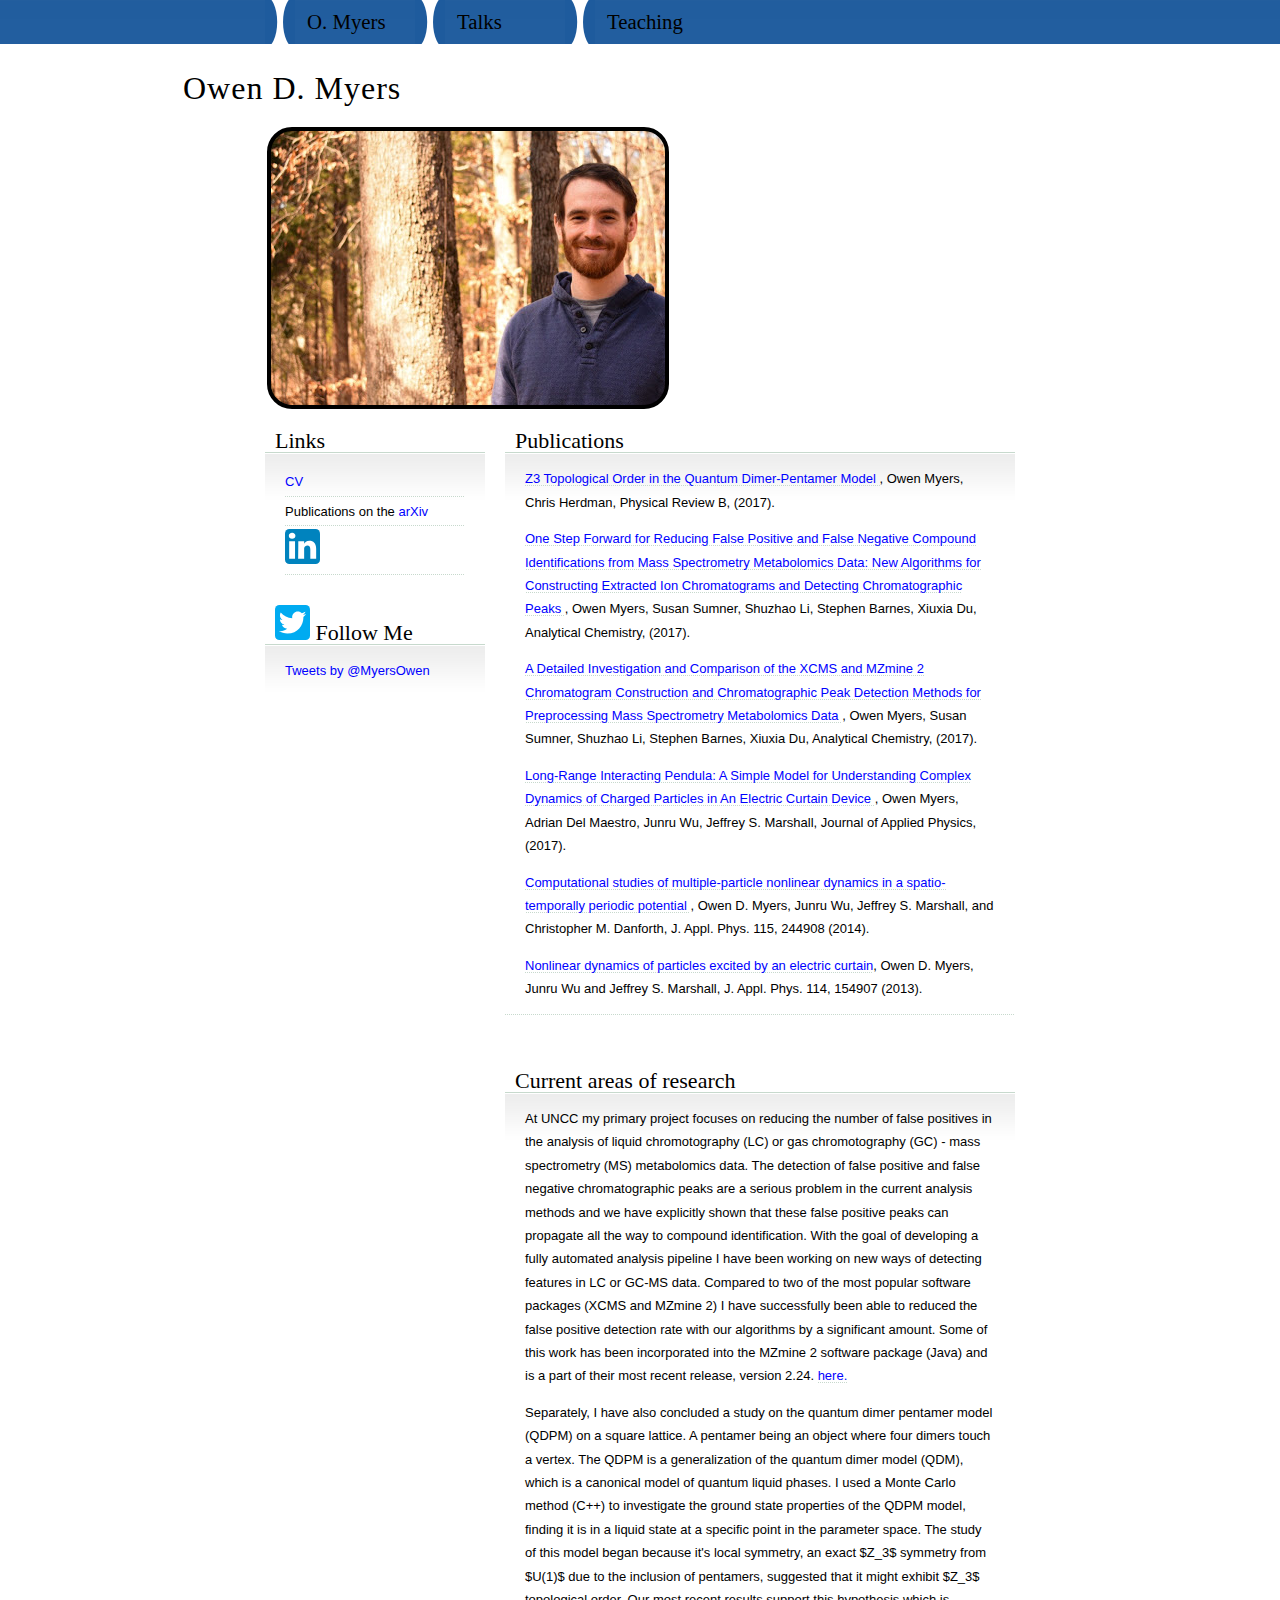
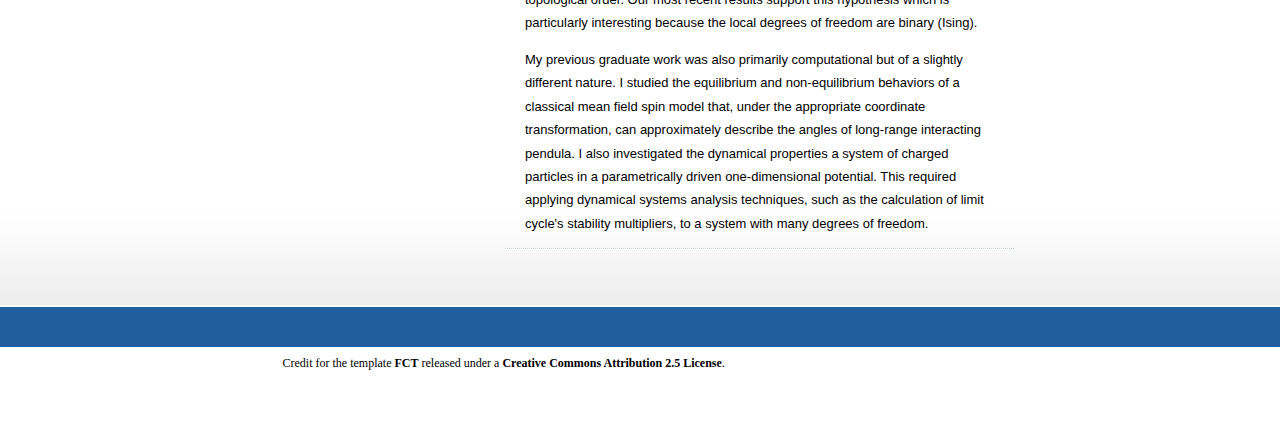
==== index.html @ 8335bd15 "Updated index.html publications." ====
<!DOCTYPE html PUBLIC "-//W3C//DTD XHTML 1.0 Strict//EN" "http://www.w3.org/TR/xhtml1/DTD/xhtml1-strict.dtd">
<!--
Design by Free CSS Templates
http://www.freecsstemplates.org
Released for free under a Creative Commons Attribution 2.5 License
-->
<html xmlns="http://www.w3.org/1999/xhtml">
<head>
<meta http-equiv="content-type" content="text/html; charset=utf-8" />
<title>Owen Myers</title>
<meta name="keywords" content="" />
<meta name="description" content="" />
<link href="default.css" rel="stylesheet" type="text/css" />
</head>
<body>
<div id="menu">
	<ul>
		<li class="active"><a href="#" accesskey="1" title="">O. Myers</a></li>
		<li><a href="talks.html" accesskey="2" title="">Talks</a></li>
        <li><a href="courses.html" accesskey="3" title="">Teaching</a></li>
        <!--
        <li><a href="misc.html" accesskey="4" title="">Misc</a></li>
        -->
        <!--
		<li><a href="#" accesskey="3" title="">About Me</a></li>
        -->
	</ul>
</div>
<!-- end #menu -->
<div id="header">
	<h3>Owen D. Myers</h3>
    <h1></h1>
    <!--
    <h1>Owen D. <br> Myers <br> PhD</h1>
    -->
	<h2>Owen Myers</h2>
</div>

<!-- end #header -->
<div id="wrapper">
	<div id="content">
		<div id="posts">
            <!--
			<div class="post">
				<h2 class="title">About me</h2>
				<div class="story">
                    <p>  
                        I have just finished my PhD in materials science at the University of Vermont. 
            -->
                        <!-- 
                        I am looking for postdoc positions so that I may
                        continue doing what I love, research and writing. In my free time I like to play music, read, and hike.
                        -->
            <!--
                    </p>
				</div>
				<div class="meta">
            -->
					<!-- <p class="date">Posted on March 21, 2013 by Owen</p>
					<p class="file">            <a href="#">Uncategorized</a> | <a href="#">Edit</a> </p>
                    -->
            <!--
				</div>
			</div>
            -->

			<div class="post">
				<h2 class="title">Publications</h2>
				<div class="story">

                    <p>
                        <a href="https://doi.org/10.1103/PhysRevB.96.1744340">Z3 Topological Order in the Quantum Dimer-Pentamer Model
                        </a>, 
                        Owen Myers, Chris Herdman, Physical Review B, (2017). 
                    </p>

                    <p>
                        <a href="https://doi.org/10.1021/acs.analchem.7b00947">
                        One Step Forward for Reducing False Positive and False Negative Compound
                        Identifications from Mass Spectrometry Metabolomics Data: New Algorithms for
                        Constructing Extracted Ion Chromatograms and Detecting Chromatographic Peaks
                        </a>, 
                        Owen Myers, Susan Sumner, Shuzhao Li, Stephen Barnes, Xiuxia Du, Analytical Chemistry, (2017).  
                    </p>

                    <p>
                        <a href="https://doi.org/10.1021/acs.analchem.7b01069"> 
                        A Detailed Investigation and Comparison of the XCMS and MZmine 2 Chromatogram
                        Construction and Chromatographic Peak Detection Methods for Preprocessing Mass
                        Spectrometry Metabolomics Data
                        </a>, 
                        Owen Myers, Susan Sumner, Shuzhao Li, Stephen Barnes, Xiuxia Du, Analytical Chemistry, (2017). 
                    </p>

                    <p> 
                        <a href="http://dx.doi.org/10.1063/1.4980095">
                        Long-Range Interacting Pendula: A Simple Model for 
                        Understanding Complex Dynamics of Charged Particles in An Electric Curtain Device
                        </a>, 
                        Owen Myers, Adrian Del Maestro, Junru Wu, Jeffrey S. Marshall, 
                        Journal of Applied Physics, (2017). 
                    </p>

                    <!--
                    <p><a href="http://arxiv.org/abs/1501.04116">A Simple Model for Long-Range Interacting Pendula</a>, Owen D. Myers, Adrian Del Maestro, Junru Wu and Jeffrey S. Marshall, arXiv:1501.04116v2 [physics.class-ph] (2015).  
                    </p>
                    -->
                    
                    <p>
                        <a href="http://dx.doi.org/10.1063/1.4885895">
                        Computational studies of multiple-particle nonlinear dynamics in a spatio-temporally periodic potential
                        </a>, 
                        Owen D. Myers, Junru Wu, Jeffrey S. Marshall, and Christopher M. Danforth, J. Appl. Phys. 115, 244908 (2014).  
                    </p>
                    <p>
                        <a href="http://dx.doi.org/10.1063/1.4826267">
                        Nonlinear dynamics of particles excited by an electric curtain</a>, 
                        Owen D. Myers, Junru Wu and Jeffrey S. Marshall,  J. Appl. Phys. 114, 154907 (2013).  
                    </p>
				</div>
				<div class="meta">
					<!-- <p class="date">Posted on March 21, 2013 by Owen</p>
					<p class="file">            <a href="#">Uncategorized</a> | <a href="#">Edit</a> </p>
                    -->
				</div>
			</div>

            
			<div class="post">
				<h2 class="title">Current areas of research</h2>
				<div class="story">
                    <p> At UNCC my primary project focuses on reducing the number of false positives
                    in the analysis of liquid chromotography (LC) or gas chromotography (GC) - mass
                    spectrometry (MS) metabolomics data.  The detection of false positive and false
                    negative chromatographic peaks are a serious problem in the current analysis
                    methods and we have explicitly shown that these false positive peaks can
                    propagate all the way to compound identification.  With the goal of developing a
                    fully automated analysis pipeline I have been working on new ways of detecting
                    features in LC or GC-MS data.  Compared to two of the most popular software
                    packages (XCMS and MZmine 2) I have successfully been able to reduced the false
                    positive detection rate with our algorithms by a significant amount. Some of
                    this work has been incorporated into the MZmine 2 software package (Java) and is
                    a part of their most recent release, version 2.24.
                    <a href="http://mzmine.github.io/">here.</a></p>
                    <p>
                    Separately, I have also concluded a study on the quantum dimer pentamer model
                    (QDPM) on a square lattice.  A pentamer being an object where four dimers touch
                    a vertex.  The QDPM is a generalization of the quantum dimer model (QDM), which
                    is a canonical model of quantum liquid phases.  I used a Monte Carlo method
                    (C++) to investigate the ground state properties of the QDPM model, finding it
                    is in a liquid state at a specific point in the parameter space.  The study of
                    this model began because it's local symmetry, an exact $Z_3$ symmetry from
                    $U(1)$ due to the inclusion of pentamers, suggested that it might exhibit $Z_3$
                    topological order.  Our most recent results support this hypothesis which is
                    particularly interesting because the local degrees of freedom are binary
                    (Ising).
                    </p>

                    <p>
                    My previous graduate work was also primarily computational but of a slightly
                    different nature. I studied the equilibrium and non-equilibrium behaviors of a
                    classical mean field spin model that, under the appropriate coordinate
                    transformation, can approximately describe the angles of long-range interacting
                    pendula.  I also investigated the dynamical properties a system of charged
                    particles in a parametrically driven one-dimensional potential. This required
                    applying dynamical systems analysis techniques, such as the calculation of limit
                    cycle's stability multipliers, to a system with many degrees of freedom.
                    </p>

				</div>
				<div class="meta">
					<!-- <p class="date">Posted on March 21, 2013 by Owen</p>
					<p class="file">            <a href="#">Uncategorized</a> | <a href="#">Edit</a> </p>
                    -->
				</div>
			</div>


            <!--
			<div class="post">
				<h2 class="title">Programs</h2>
				<div class="story">
                    <p>The programs I have written for my research projects can be found on <a href="https://github.com/OvenO">GitHub</a>.  
                    </p>
				</div>
			</div>
            -->

			<!-- <div class="post">
				<h2 class="title">A Few Examples of Common Tags</h2>
				<div class="story">
					<p><strong></strong>This is an example of a paragraph followed by a blockquote. In posuere eleifend odio. Quisque semper augue mattis wisi. Maecenas ligula. Pellentesque viverra vulputate enim. Aliquam erat volutpat lorem ipsum dolorem.</p>
					<blockquote>
						<p>Pellentesque tristique ante ut risus. Quisque dictum. Integer nisl risus, sagittis convallis, rutrum id, elementum congue, nibh. Suspendisse dictum porta lectus. Donec placerat odio</p>
					</blockquote>
					<h3>Heading Level Three</h3>
					<p>An unordered list example:</p>
					<ul>
						<li>List item number one</li>
						<li>List item number two</li>
						<li>List item number three </li>
					</ul>
					<p>An ordered list example:</p>
					<ol>
						<li>List item number one</li>
						<li>List item number two</li>
						<li>List item number three</li>
					</ol>
				</div>
				<div class="meta">
					<p class="date">Posted on February 22, 2007 by Admin</p>
					<p class="file">Filed under <a href="#">Uncategorized</a> | <a href="#">Edit</a> | <a href="#">28 Comments</a></p>
				</div>
			</div>
                -->
		</div>
		<!-- end #posts -->
		<div id="links">
			<ul>
				<li>
					<h2>Links</h2>
					<ul>
						<li><a href="cv.pdf">CV</a> </li>
						<li>Publications on the <a href="http://arxiv.org/find/all/1/au:+myers_Owen/0/1/0/all/0/1">arXiv</a> </li>
                        <!--
						<li>More on my <a href="https://www.linkedin.com/in/owen-myers-phd-53a92714">LinkedIn</a> </li>
                        -->
                        <li> <a href="https://www.linkedin.com/in/owen-myers-phd-53a92714"> <img src="images/LinkedIn.svg" title="Share on LinkedIn" width="35" height ="35"> </img> </a> </li>
					</ul>
				</li>
				<li>
                    <h2><a href=""><img src="images/Twitter.svg" title="Twitter" width="35" height ="35"></img></a> Follow Me </h2>
					<ul>

                        <a class="twitter-timeline"  href="https://twitter.com/MyersOwen" data-widget-id="717518485308440577">Tweets by @MyersOwen</a>
                        <script>!function(d,s,id){var js,fjs=d.getElementsByTagName(s)[0],p=/^http:/.test(d.location)?'http':'https';if(!d.getElementById(id)){js=d.createElement(s);js.id=id;js.src=p+"://platform.twitter.com/widgets.js";fjs.parentNode.insertBefore(js,fjs);}}(document,"script","twitter-wjs");</script>
          
					</ul>
				</li>

                <!--
				<li>
					<h2>Categories</h2>
					<ul>
						<li><a href="#">Donec Dictum Metus</a></li>
						<li><a href="#">Etiam Rhoncus Volutpat</a></li>
						<li><a href="#">Integer Gravida Nibh</a></li>
						<li><a href="#">Maecenas Luctus Lectus</a></li>
						<li><a href="#">Mauris Vulputate Dolor Nibh</a></li>
						<li><a href="#">Nulla Luctus Eleifend</a></li>
						<li><a href="#">Posuere Augue Sit Nisl</a></li>
					</ul>
				</li>

                <li>
					<h2>Blog Roll</h2>
					<ul>
						<li><a href="#">Donec Dictum Metus</a></li>
						<li><a href="#">Etiam Rhoncus Volutpat</a></li>
						<li><a href="#">Integer Gravida Nibh</a></li>
						<li><a href="#">Maecenas Luctus Lectus</a></li>
						<li><a href="#">Mauris Vulputate Dolor Nibh</a></li>
						<li><a href="#">Nulla Luctus Eleifend</a></li>
						<li><a href="#">Posuere Augue Sit Nisl</a></li>
					</ul>
				</li>
                -->
			</ul>
		</div>
		<!-- end #links -->
		<div style="clear: both;">&nbsp;</div>
	</div>
</div>
<!-- end #content -->
<div id="footer">
    <p id="brand">Credit for the template <a href="http://www.freecsstemplates.org">FCT</a> released under a <a href="http://creativecommons.org/licenses/by/2.5/">Creative Commons Attribution 2.5 License</a>. </p>
</div>
<!-- end #footer -->
</body>
</html>
---- default.css ----
/*
Design by Free CSS Templates
http://www.freecsstemplates.org
Released for free under a Creative Commons Attribution 2.5 License
*/

body {
	margin: 0;
	padding: 0;
	background: #FFFFFF url(images/img01.png) repeat-x;
	font: normal small Arial, Helvetica, sans-serif;
	line-height: 1.8em;
	color: #000000;
}

h1, h2, h3, h4, h5, h6 {
	margin: 0;
	padding: 0;
	font-family: Georgia, "Times New Roman", Times, serif;
	font-weight: normal;
	color: #000000;
}

/*
This is for big header txt
 */
h2 {
	padding-left: 10px;
	background: url(images/img07.png) no-repeat left center;
	font-size: 22px;
}
h3 {
    padding-left: 20px;
    font-size:22px;
}

/*
h3 {
	margin-bottom: 1em;
	text-transform: uppercase;
	font-family: Georgia, "Times New Roman", Times, serif;
	letter-spacing: 2px;
	font-size: .9em;
	font-weight: bold;
}
*/

p, blockquote, ul, ol {
	margin-top: 0;
}

blockquote {
	padding: 0 0 0 40px;
	background: url(images/img11.gif) no-repeat;
	font: italic small Georgia, "Times New Roman", Times, serif;
	line-height: 1.6em;
}

a {
	background: url(images/img03.gif) repeat-x left bottom;
	text-decoration: none;
	color: #0000FF;
}

a:hover {
	background: none;
	text-decoration: underline;
}

/* Wrapper -> main backround (content) color */

#wrapper {
	background: #FFFFFF url(images/img04.gif) repeat-x left bottom;
}

/* Menu */

#menu {
	width: 750px;
	height: 60px;
	margin: 0 auto;
}

#menu ul {
	margin: 0;
	padding: 0;
	list-style: none;
}

#menu li {
	display: block;
	float: left;
	width: 148px;
	height: 60px;
	padding: 0 0 0 2px;
	background: url(images/img02.png) no-repeat;
}

/*
This is for the top menue bar
 */
#menu a {
	display: block;
	width: 108px;
	height: 36px;
	padding: 10px 20px 0 40px;
	background: none;
	letter-spacing: -0px;
	font: normal 1.6em Georgia, "Times New Roman", Times, serif;
	color: #000000;
}

#menu a:hover {
	border-bottom: 4px solid #FFFFFF;
	text-decoration: none;
	color: #FFFFFF;
}

/*
#menu .active a {
	background: #8fb3dafa;
	border-bottom: 4px solid #000000;
	text-decoration: none;
	color: #000000;
}
*/

/* Header For the big "bar" behind the pictures*/

#header {
	width: 954px;
	height: 247px;
	margin: 0 auto;
	padding: 13px 0 0 0;
}
*
#header h1 {
	float: left;
	width: 4px;
	height: 10px;
	padding: 0px 100px 0px 0px;
    /*
	background: url(images/img05.png) no-repeat;
    */
	line-height: 42px;
	font-size: 35px;
	text-align: right;
}
/*
 Formatting the "owen Myers" on home page
 */

#header h2 {
	float: left;
	width: 384px;
	height: 94px;
    border-radius: 25px;
	padding: 180px 10px 0 0;
	background: url(images/2017-02-19.jpg) no-repeat;
    border: 4px solid #000000;
	text-transform: lowercase;
	text-align: right;
	letter-spacing: -1px;
	font-size: 0px;
	line-height: 32px;
	color: #C0C0C0;
}
#header h3 {
	float: left;
	width: 994px;
	height: 10px;
	padding: 4px 10px 40px 20px;
	text-align: left;
	letter-spacing: 1px;
	font-size: 32px;
	color: #000000;
}


/* Content */

#content {
	width: 750px;
	margin: 0 auto;
}

/* Posts */

#posts {
	float: right;
	width: 510px;
}

#posts .post {
	padding-bottom: 30px;
    padding-top: 20px;
}

#posts .story {
	padding: 15px 20px 0 20px;
	background: url(images/img10.gif) repeat-x
}

#posts .meta {
	padding: 5px 0 0 20px;
	background: url(images/img03.gif) repeat-x;
}

#posts .meta p {
	margin: 0;
	line-height: normal;
	font-size: smaller;
}

#posts ul {
	list-style: url(images/img12.gif);
}

#posts ul li {
}

/* Links */

#links {
	float: left;
	width: 220px;
    padding-top: 20px;
}

#links ul {
	margin: 0;
	padding: 0;
	list-style: none;
}

#links li ul {
	padding: 15px 20px 30px 20px;
	background: url(images/img10.gif) repeat-x
}

#links li li {
	padding: 3px 0;
	background: url(images/img03.gif) repeat-x left bottom;
}

#links li a {
	background: none;
}

#links li i {
	font-size: smaller;
}

/* Footer */

#footer {
	padding: 40px 0 60px 0;
	background: url(images/img08.png) repeat-x;
}

#footer p {
	width: 750px;
	font-family: Georgia, "Times New Roman", Times, serif;
	color: #000000;
}

#footer a {
	background: none;
	font-weight: bold;
	color: #000;
}

#legal {
	margin: 0 auto;
	text-align: right;
	font-size: 12px;
}

#brand {
	margin: -5px auto 0 auto;
	padding: 10px 0 0 35px;
	// background: url(images/img09.png) no-repeat left top;
	letter-spacing: -0px;
	font-size: 12px;
}
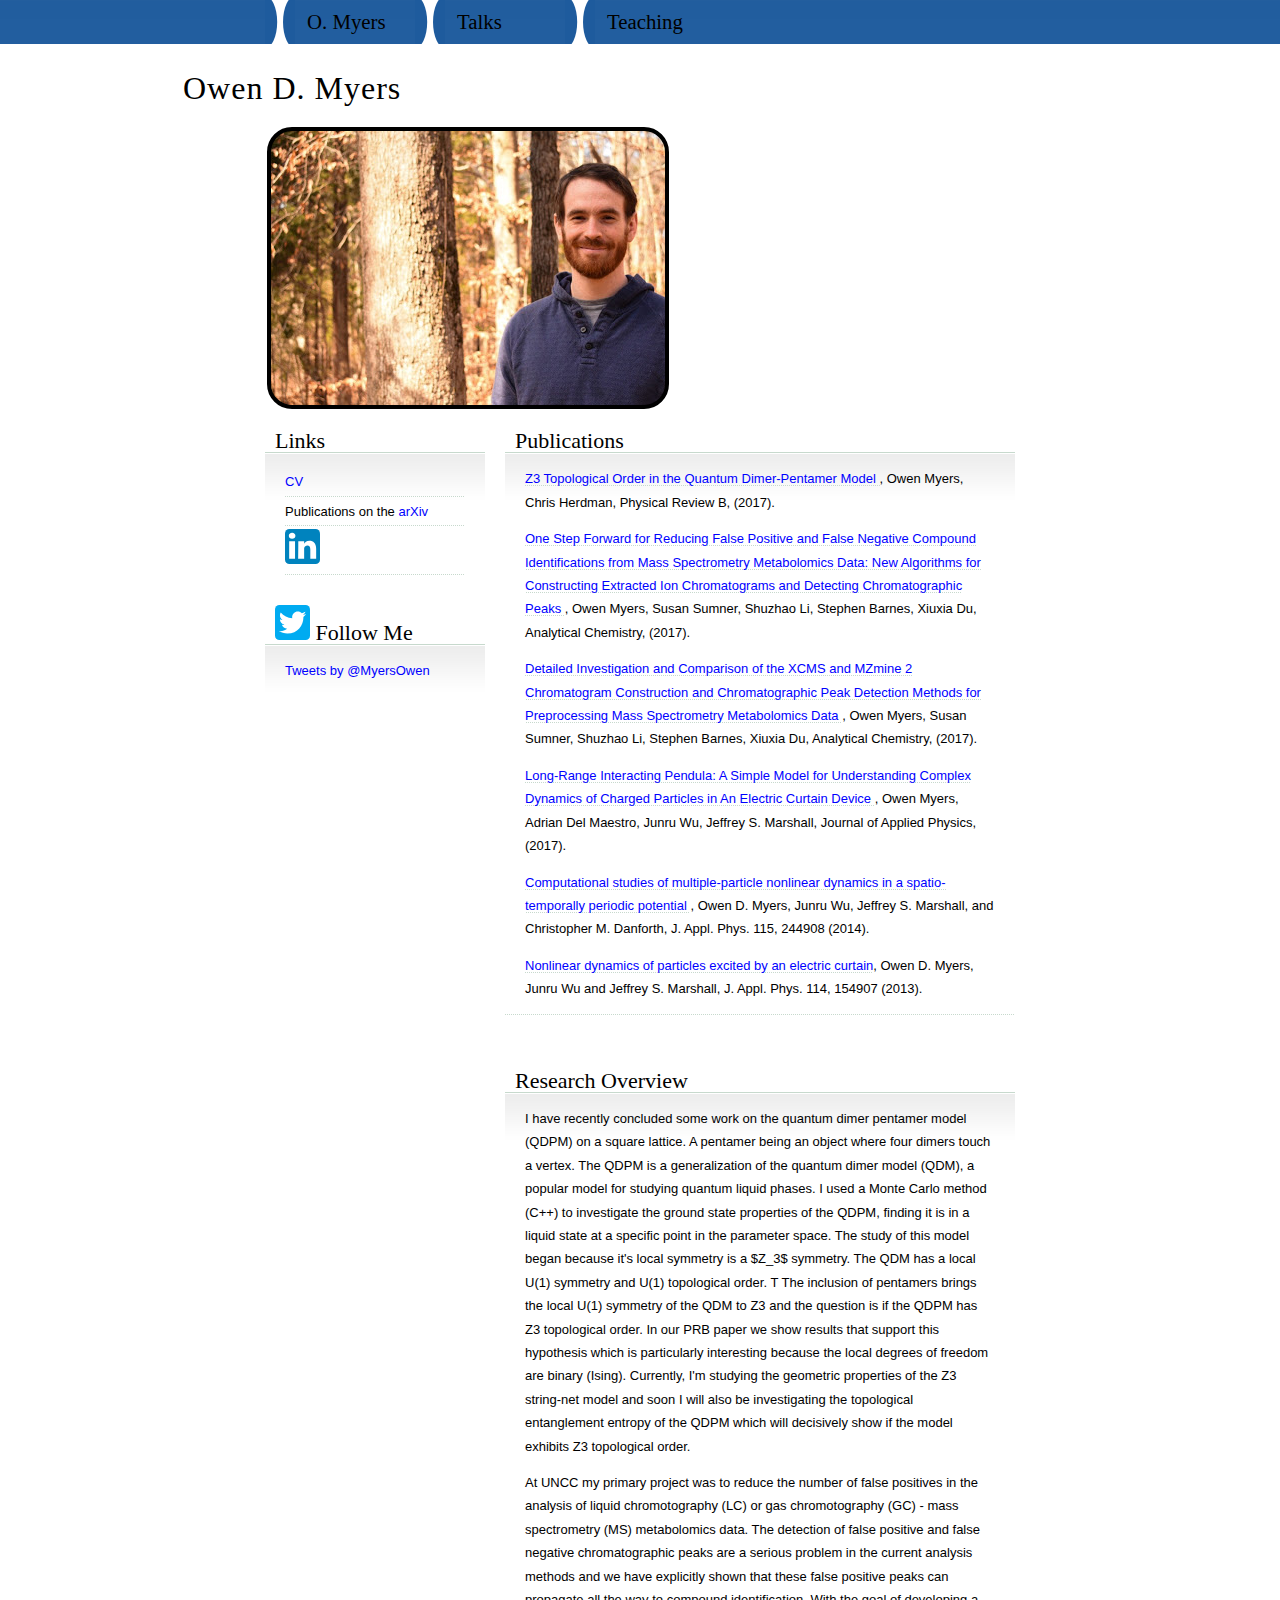
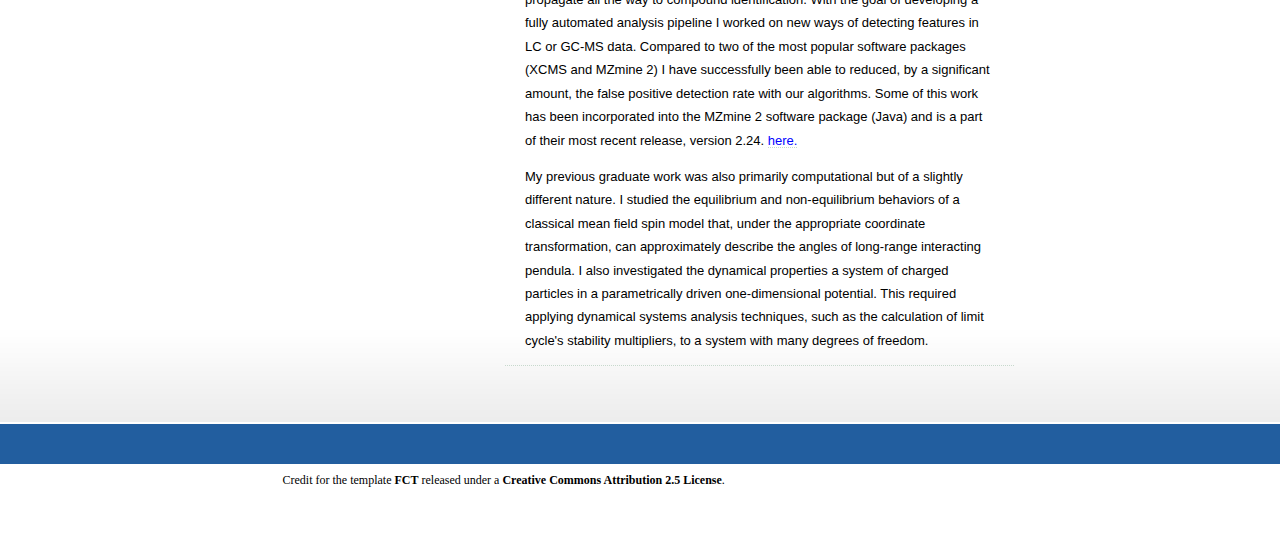
==== commit 013c3e7b: "Updated research discussion." ====
--- a/index.html
+++ b/index.html
@@ -69,7 +69,8 @@
 				<div class="story">
 
                     <p>
-                        <a href="https://doi.org/10.1103/PhysRevB.96.1744340">Z3 Topological Order in the Quantum Dimer-Pentamer Model
+                        <a href="https://doi.org/10.1103/PhysRevB.96.174434">
+                        Z3 Topological Order in the Quantum Dimer-Pentamer Model
                         </a>, 
                         Owen Myers, Chris Herdman, Physical Review B, (2017). 
                     </p>
@@ -85,7 +86,7 @@
 
                     <p>
                         <a href="https://doi.org/10.1021/acs.analchem.7b01069"> 
-                        A Detailed Investigation and Comparison of the XCMS and MZmine 2 Chromatogram
+                        Detailed Investigation and Comparison of the XCMS and MZmine 2 Chromatogram
                         Construction and Chromatographic Peak Detection Methods for Preprocessing Mass
                         Spectrometry Metabolomics Data
                         </a>, 
@@ -127,35 +128,42 @@
 
             
 			<div class="post">
-				<h2 class="title">Current areas of research</h2>
-				<div class="story">
-                    <p> At UNCC my primary project focuses on reducing the number of false positives
+				<h2 class="title">Research Overview</h2>
+				<div class="story">
+
+                    <p>
+                    I have recently concluded some work on the quantum dimer pentamer model
+                    (QDPM) on a square lattice.  A pentamer being an object where four dimers touch
+                    a vertex.  The QDPM is a generalization of the quantum dimer model (QDM), 
+                    a popular model for studying quantum liquid phases.  I used a Monte Carlo method
+                    (C++) to investigate the ground state properties of the QDPM, finding it
+                    is in a liquid state at a specific point in the parameter space.  The study of
+                    this model began because it's local symmetry is a $Z_3$ symmetry. The QDM has a 
+                    local U(1) symmetry and U(1) topological order. T
+                    The inclusion of pentamers brings the local U(1) symmetry of the QDM to Z3 and the question
+                    is if the QDPM has Z3 topological order. In our PRB paper 
+                    we show results that support this hypothesis which is
+                    particularly interesting because the local degrees of freedom are binary
+                    (Ising).
+                    Currently, I'm studying the geometric properties of the Z3 string-net
+                    model and soon I will also be investigating the topological entanglement entropy 
+                    of the QDPM which will decisively show if the model exhibits Z3 topological order.
+                    </p>
+
+                    <p> At UNCC my primary project was to reduce the number of false positives
                     in the analysis of liquid chromotography (LC) or gas chromotography (GC) - mass
                     spectrometry (MS) metabolomics data.  The detection of false positive and false
                     negative chromatographic peaks are a serious problem in the current analysis
                     methods and we have explicitly shown that these false positive peaks can
                     propagate all the way to compound identification.  With the goal of developing a
-                    fully automated analysis pipeline I have been working on new ways of detecting
+                    fully automated analysis pipeline I worked on new ways of detecting
                     features in LC or GC-MS data.  Compared to two of the most popular software
-                    packages (XCMS and MZmine 2) I have successfully been able to reduced the false
-                    positive detection rate with our algorithms by a significant amount. Some of
+                    packages (XCMS and MZmine 2) I have successfully been able to reduced,
+                    by a significant amount, the false positive detection rate with our algorithms. Some of
                     this work has been incorporated into the MZmine 2 software package (Java) and is
                     a part of their most recent release, version 2.24.
-                    <a href="http://mzmine.github.io/">here.</a></p>
-                    <p>
-                    Separately, I have also concluded a study on the quantum dimer pentamer model
-                    (QDPM) on a square lattice.  A pentamer being an object where four dimers touch
-                    a vertex.  The QDPM is a generalization of the quantum dimer model (QDM), which
-                    is a canonical model of quantum liquid phases.  I used a Monte Carlo method
-                    (C++) to investigate the ground state properties of the QDPM model, finding it
-                    is in a liquid state at a specific point in the parameter space.  The study of
-                    this model began because it's local symmetry, an exact $Z_3$ symmetry from
-                    $U(1)$ due to the inclusion of pentamers, suggested that it might exhibit $Z_3$
-                    topological order.  Our most recent results support this hypothesis which is
-                    particularly interesting because the local degrees of freedom are binary
-                    (Ising).
-                    </p>
-
+                    <a href="http://mzmine.github.io/">here.</a>
+                    </p>
                     <p>
                     My previous graduate work was also primarily computational but of a slightly
                     different nature. I studied the equilibrium and non-equilibrium behaviors of a
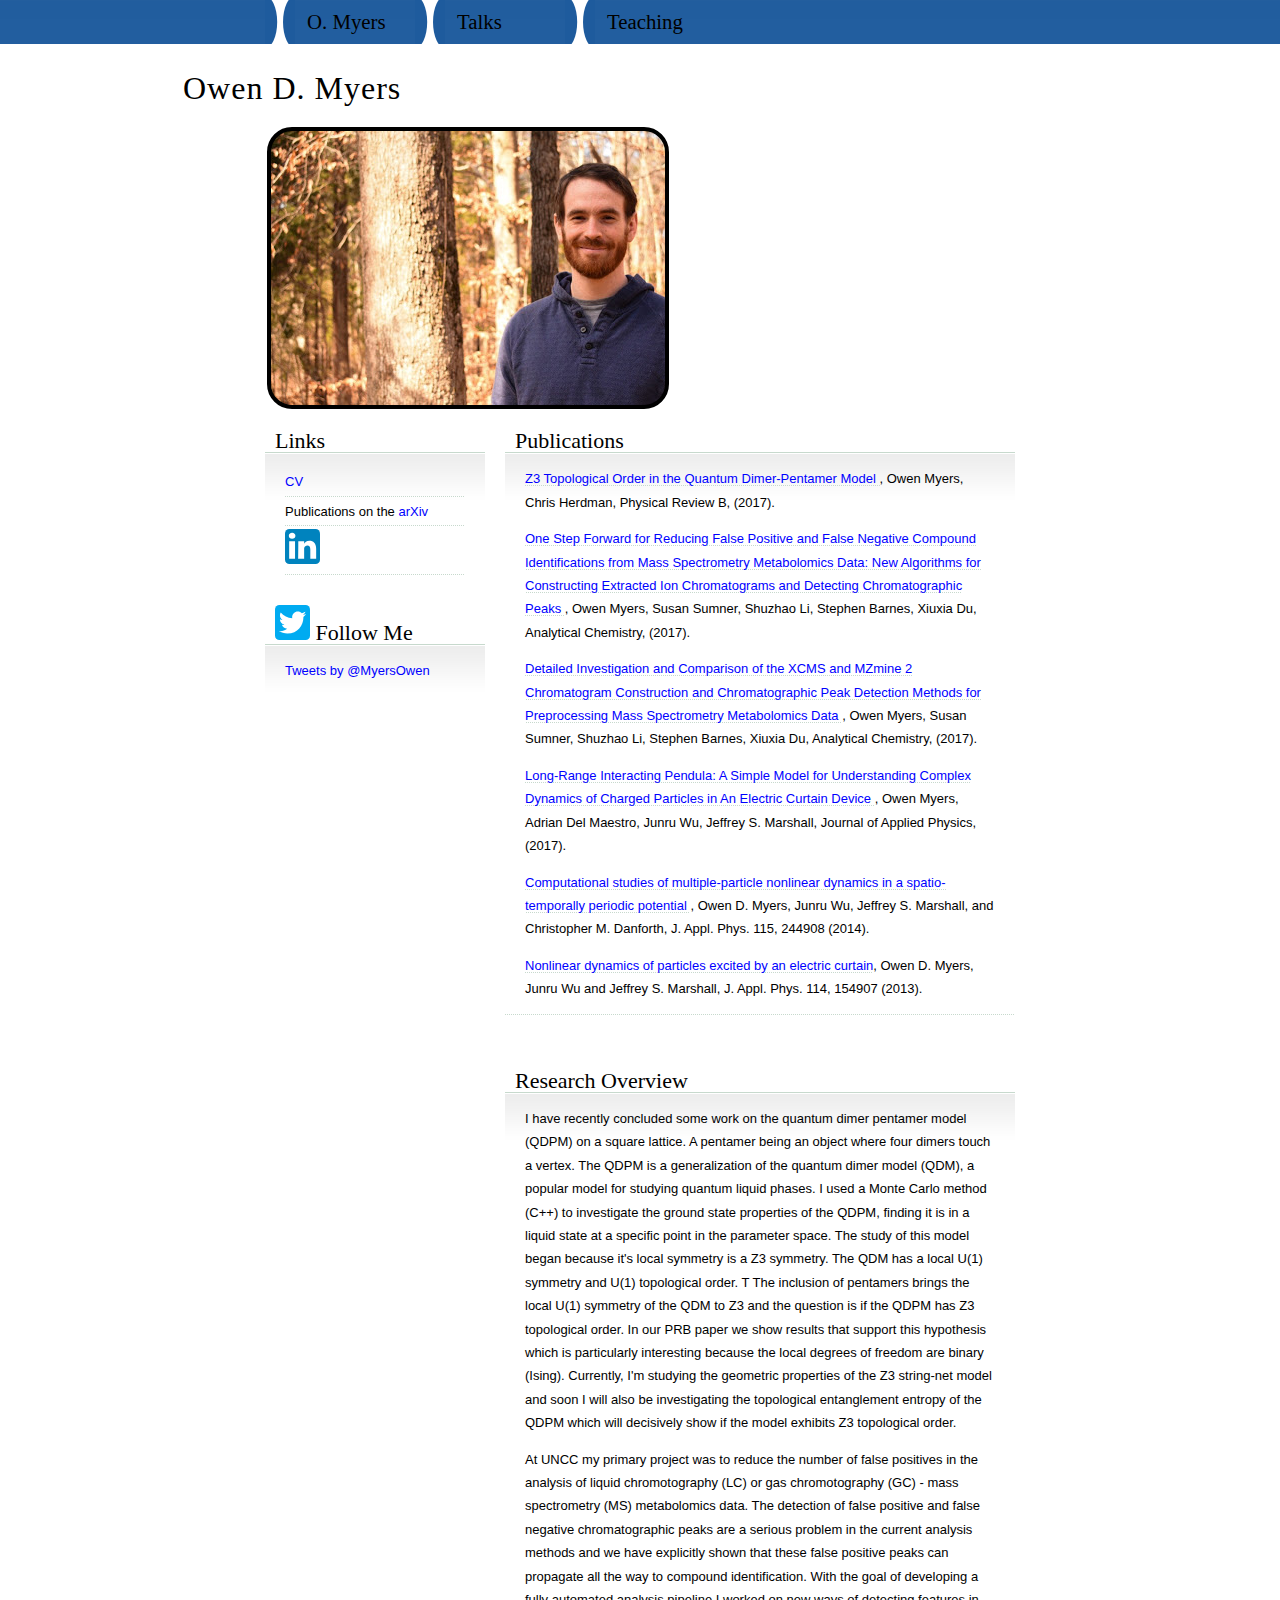
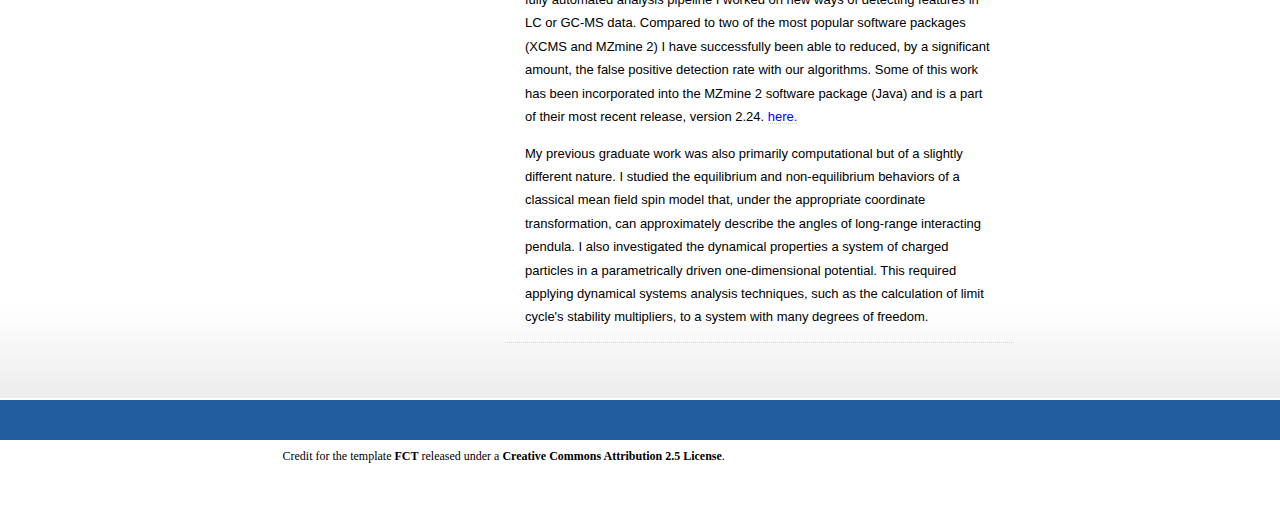
==== commit 25f950f2: "Removed some lingering latex symbols." ====
--- a/index.html
+++ b/index.html
@@ -138,7 +138,7 @@
                     a popular model for studying quantum liquid phases.  I used a Monte Carlo method
                     (C++) to investigate the ground state properties of the QDPM, finding it
                     is in a liquid state at a specific point in the parameter space.  The study of
-                    this model began because it's local symmetry is a $Z_3$ symmetry. The QDM has a 
+                    this model began because it's local symmetry is a Z3 symmetry. The QDM has a 
                     local U(1) symmetry and U(1) topological order. T
                     The inclusion of pentamers brings the local U(1) symmetry of the QDM to Z3 and the question
                     is if the QDPM has Z3 topological order. In our PRB paper 
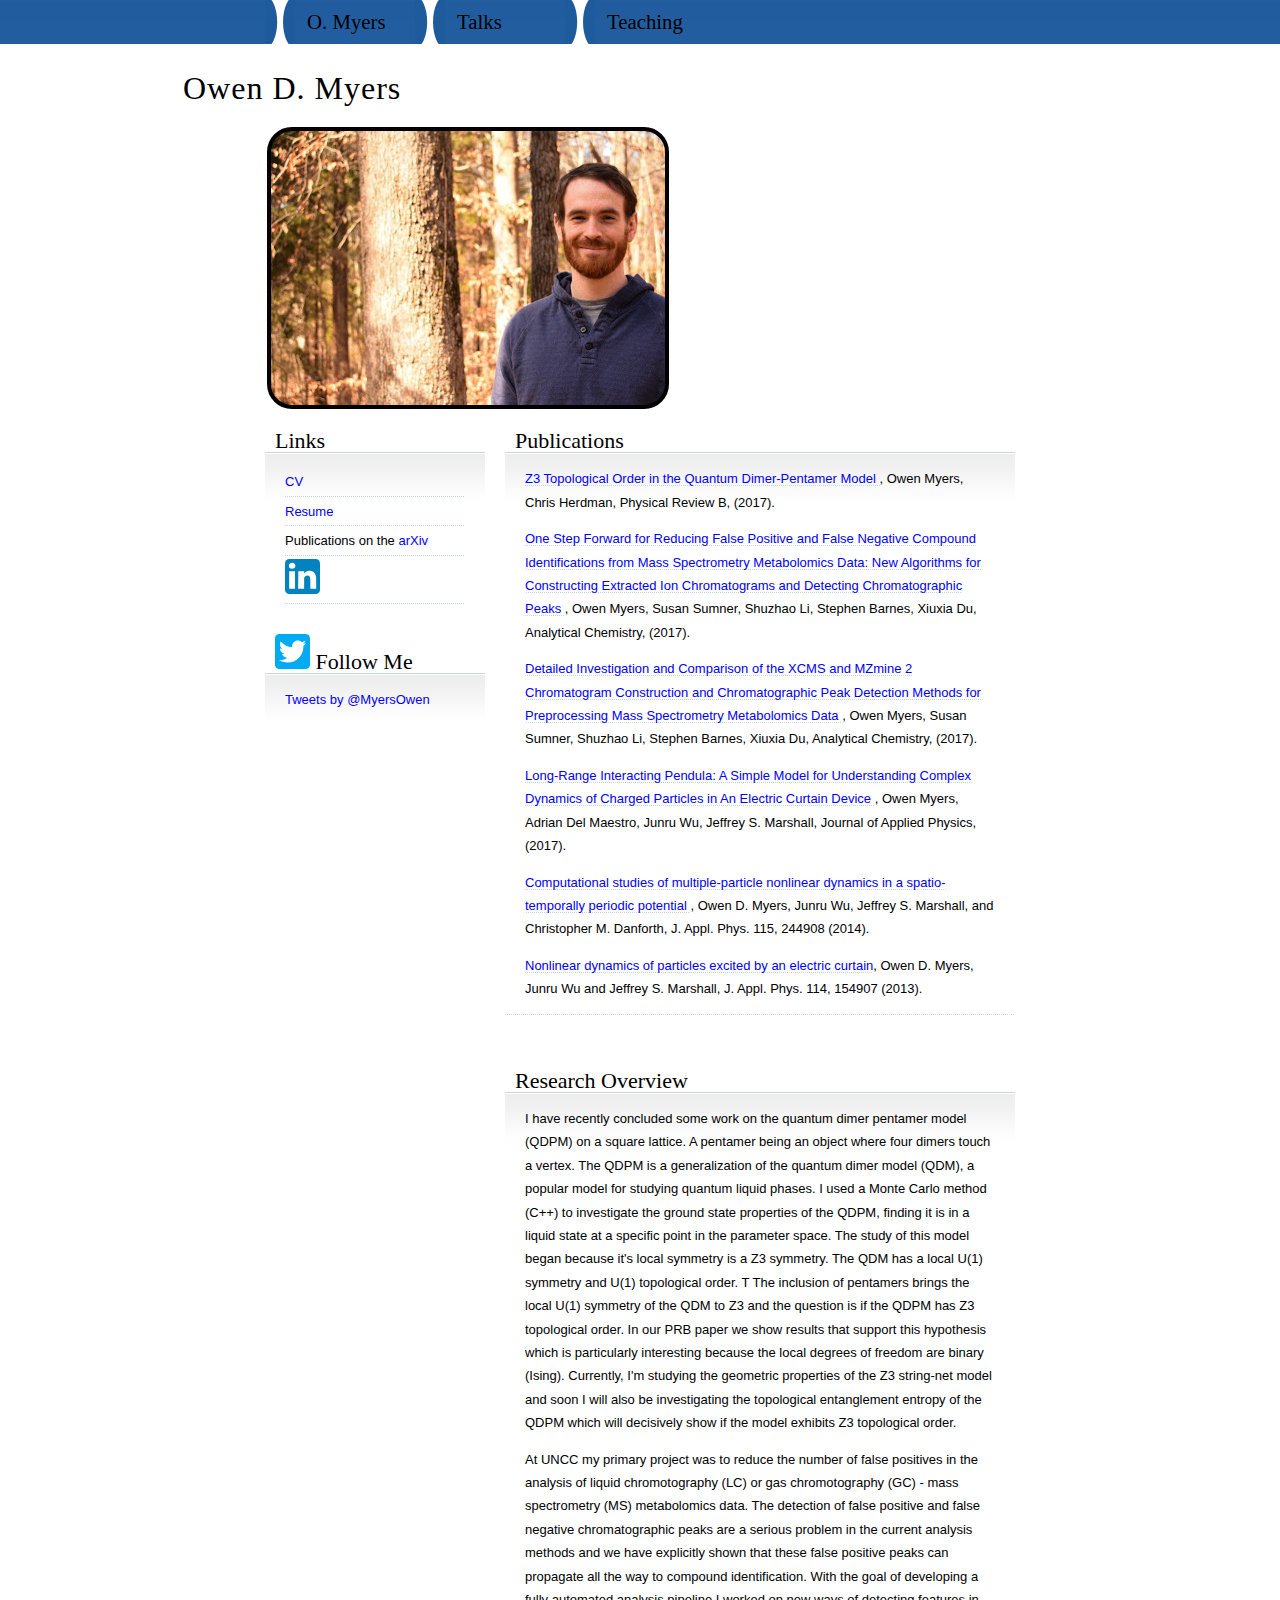
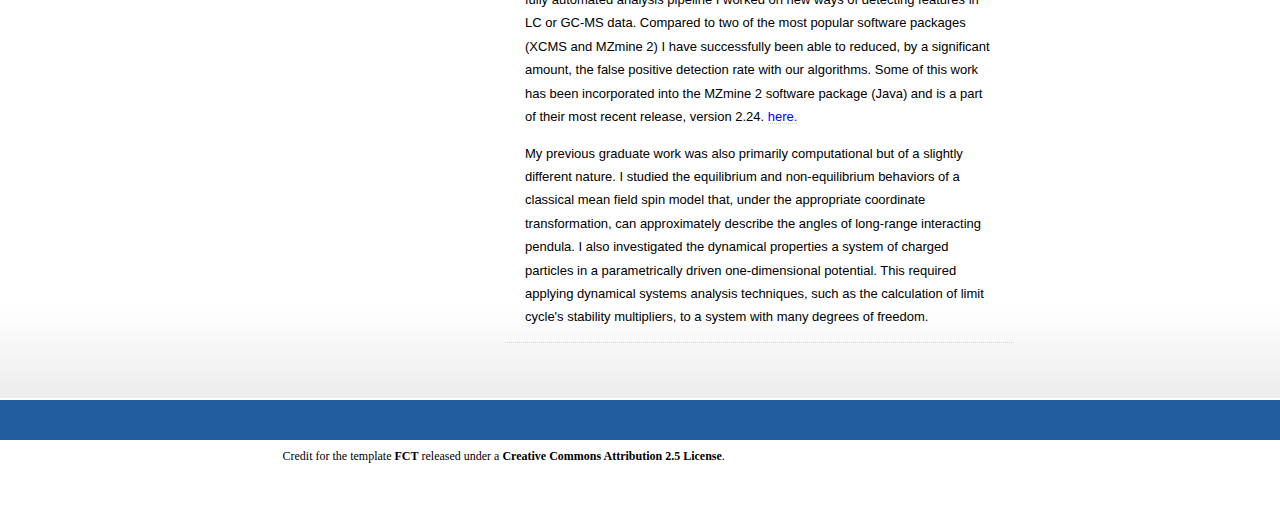
==== commit 7ed7a617: "Added resume" ====
--- a/index.html
+++ b/index.html
@@ -228,20 +228,44 @@
 				<li>
 					<h2>Links</h2>
 					<ul>
-						<li><a href="cv.pdf">CV</a> </li>
-						<li>Publications on the <a href="http://arxiv.org/find/all/1/au:+myers_Owen/0/1/0/all/0/1">arXiv</a> </li>
+						<li>
+                            <a href="cv.pdf">CV</a> 
+                        </li>
+						<li>
+                            <a href="resume.pdf">Resume</a> 
+                        </li>
+						<li>
+                            Publications on the 
+                            <a href="http://arxiv.org/find/all/1/au:+myers_Owen/0/1/0/all/0/1">arXiv
+                            </a> 
+                        </li>
                         <!--
 						<li>More on my <a href="https://www.linkedin.com/in/owen-myers-phd-53a92714">LinkedIn</a> </li>
                         -->
-                        <li> <a href="https://www.linkedin.com/in/owen-myers-phd-53a92714"> <img src="images/LinkedIn.svg" title="Share on LinkedIn" width="35" height ="35"> </img> </a> </li>
+                        <li> 
+                            <a href="https://www.linkedin.com/in/owen-myers-phd-53a92714"> 
+                                <img src="images/LinkedIn.svg" title="Share on LinkedIn" width="35" height ="35"> 
+                                </img> 
+                            </a> 
+                        </li>
 					</ul>
 				</li>
 				<li>
-                    <h2><a href=""><img src="images/Twitter.svg" title="Twitter" width="35" height ="35"></img></a> Follow Me </h2>
-					<ul>
-
-                        <a class="twitter-timeline"  href="https://twitter.com/MyersOwen" data-widget-id="717518485308440577">Tweets by @MyersOwen</a>
-                        <script>!function(d,s,id){var js,fjs=d.getElementsByTagName(s)[0],p=/^http:/.test(d.location)?'http':'https';if(!d.getElementById(id)){js=d.createElement(s);js.id=id;js.src=p+"://platform.twitter.com/widgets.js";fjs.parentNode.insertBefore(js,fjs);}}(document,"script","twitter-wjs");</script>
+                    <h2>
+                        <a href="">
+                            <img src="images/Twitter.svg" title="Twitter" width="35" height ="35">
+                            </img>
+                        </a> 
+                        Follow Me 
+                    </h2>
+					<ul>
+
+                        <a class="twitter-timeline"  href="https://twitter.com/MyersOwen" data-widget-id="717518485308440577">
+                            Tweets by @MyersOwen
+                        </a>
+                        <script>
+                            !function(d,s,id){var js,fjs=d.getElementsByTagName(s)[0],p=/^http:/.test(d.location)?'http':'https';if(!d.getElementById(id)){js=d.createElement(s);js.id=id;js.src=p+"://platform.twitter.com/widgets.js";fjs.parentNode.insertBefore(js,fjs);}}(document,"script","twitter-wjs");
+                        </script>
           
 					</ul>
 				</li>
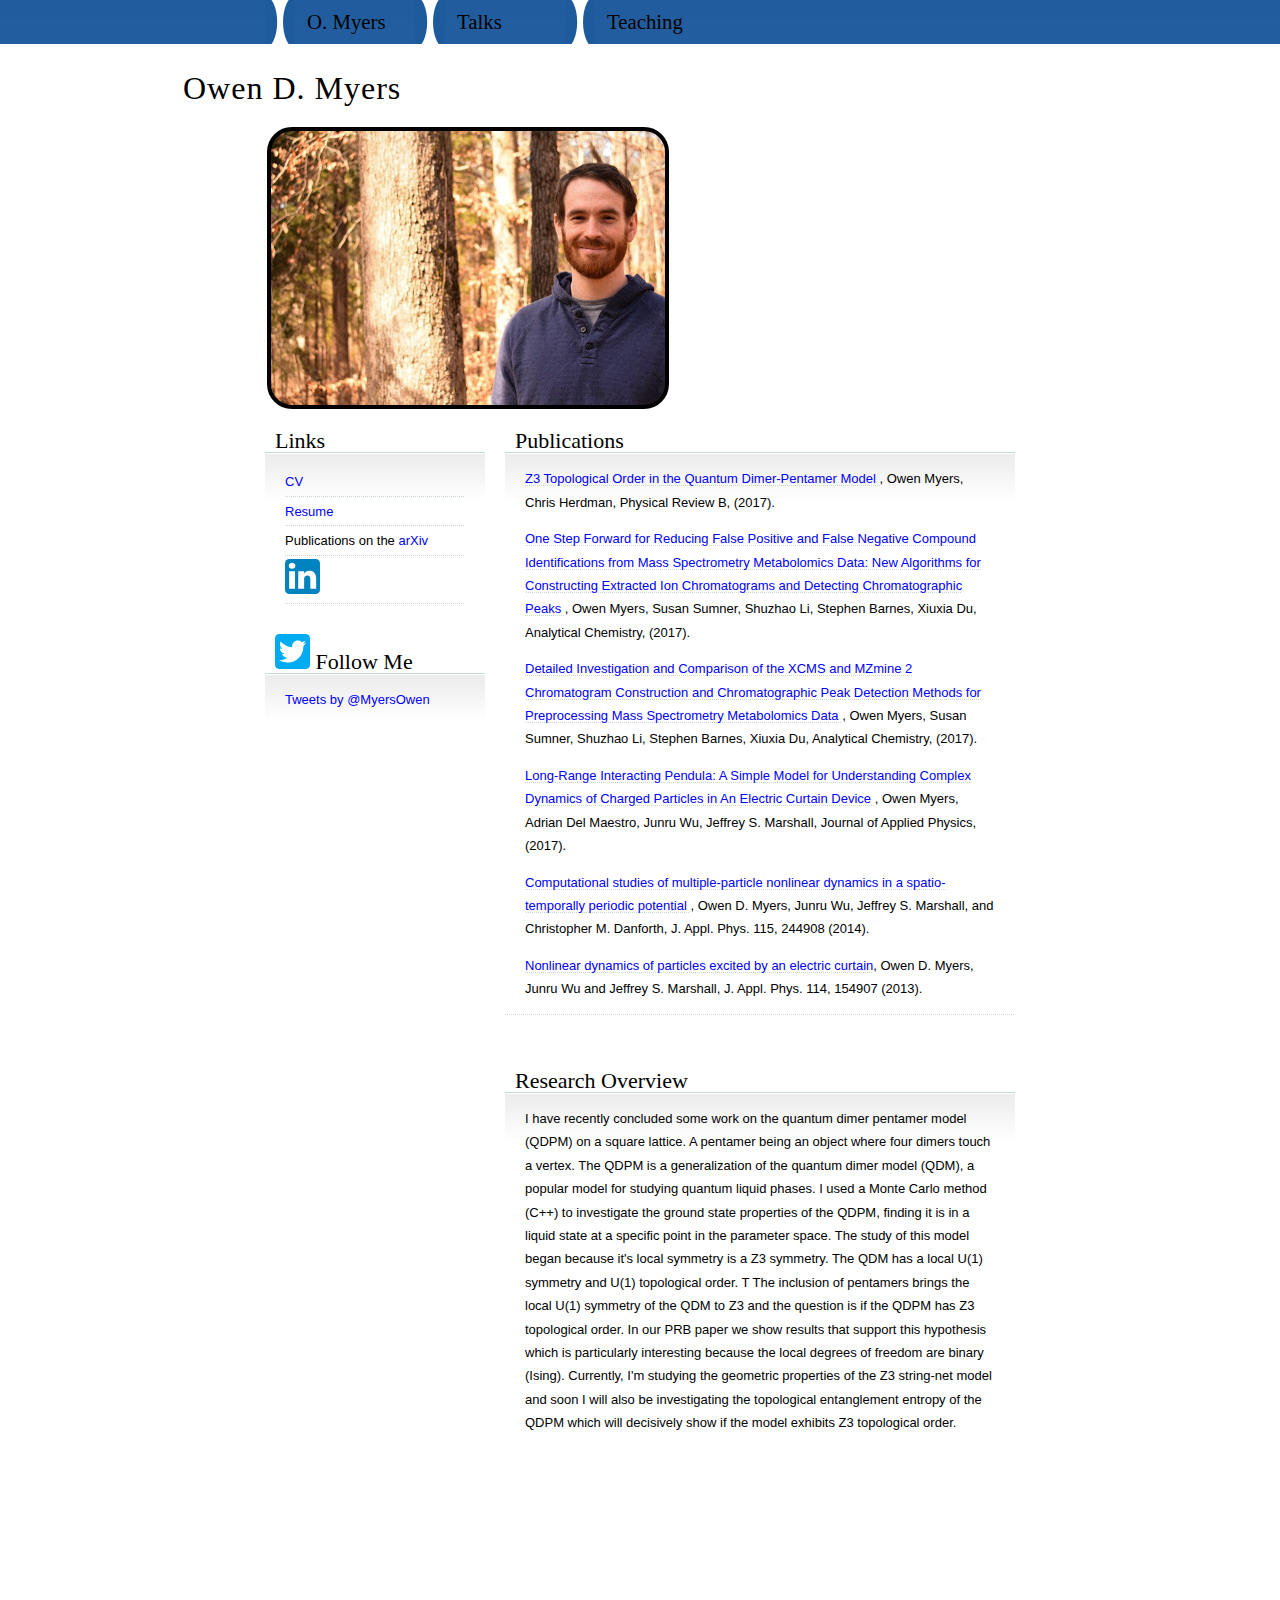
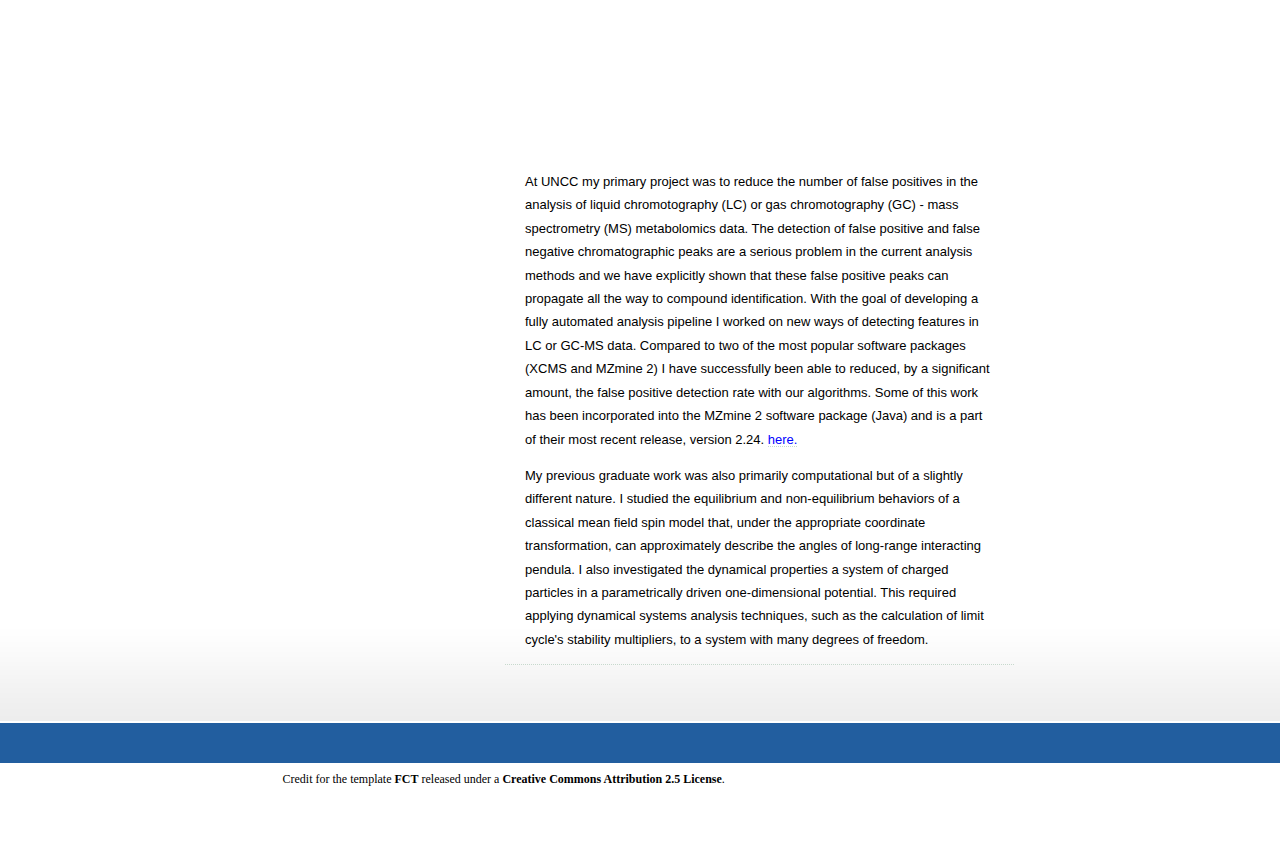
==== commit c7740ff2: "Video in website." ====
--- a/index.html
+++ b/index.html
@@ -149,6 +149,7 @@
                     model and soon I will also be investigating the topological entanglement entropy 
                     of the QDPM which will decisively show if the model exhibits Z3 topological order.
                     </p>
+                    <iframe width="560" height="315" src="https://www.youtube.com/embed/W-yI-8OBD2M" frameborder="0" allow="autoplay; encrypted-media" allowfullscreen></iframe>
 
                     <p> At UNCC my primary project was to reduce the number of false positives
                     in the analysis of liquid chromotography (LC) or gas chromotography (GC) - mass
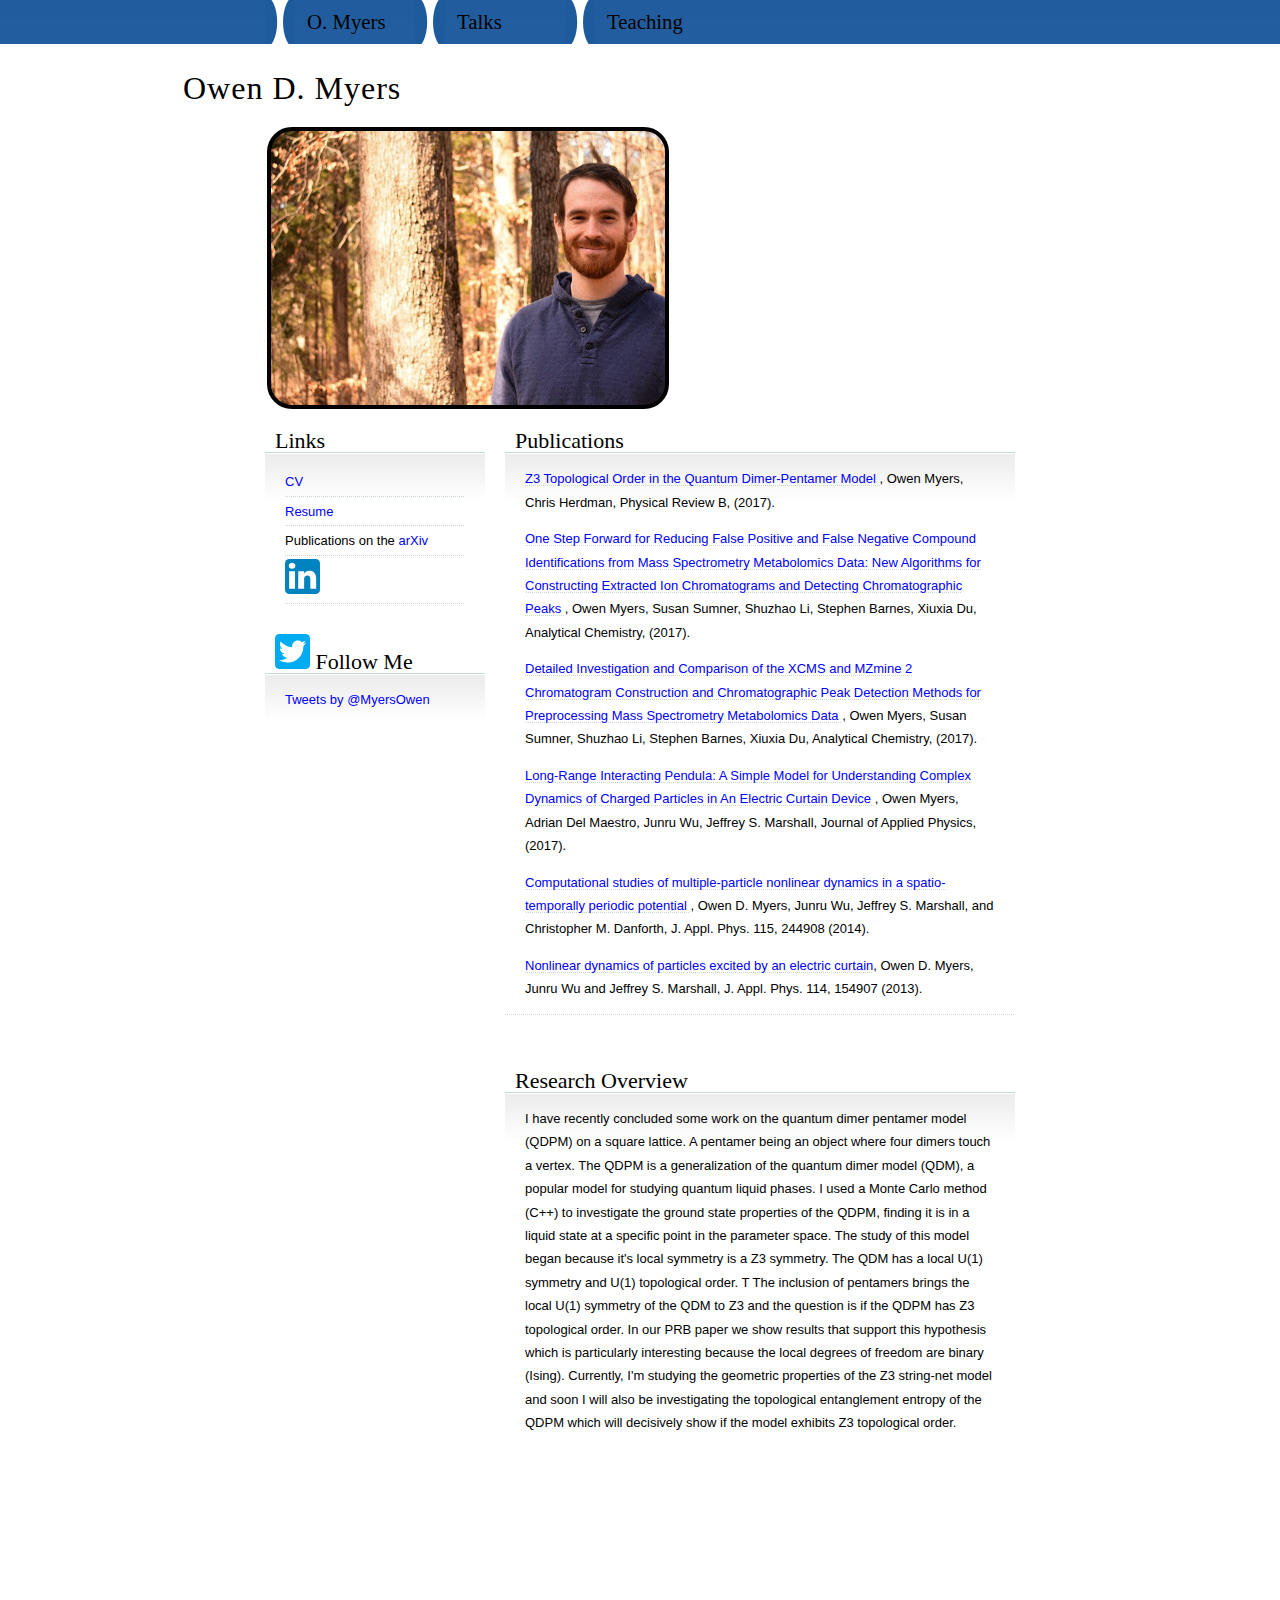
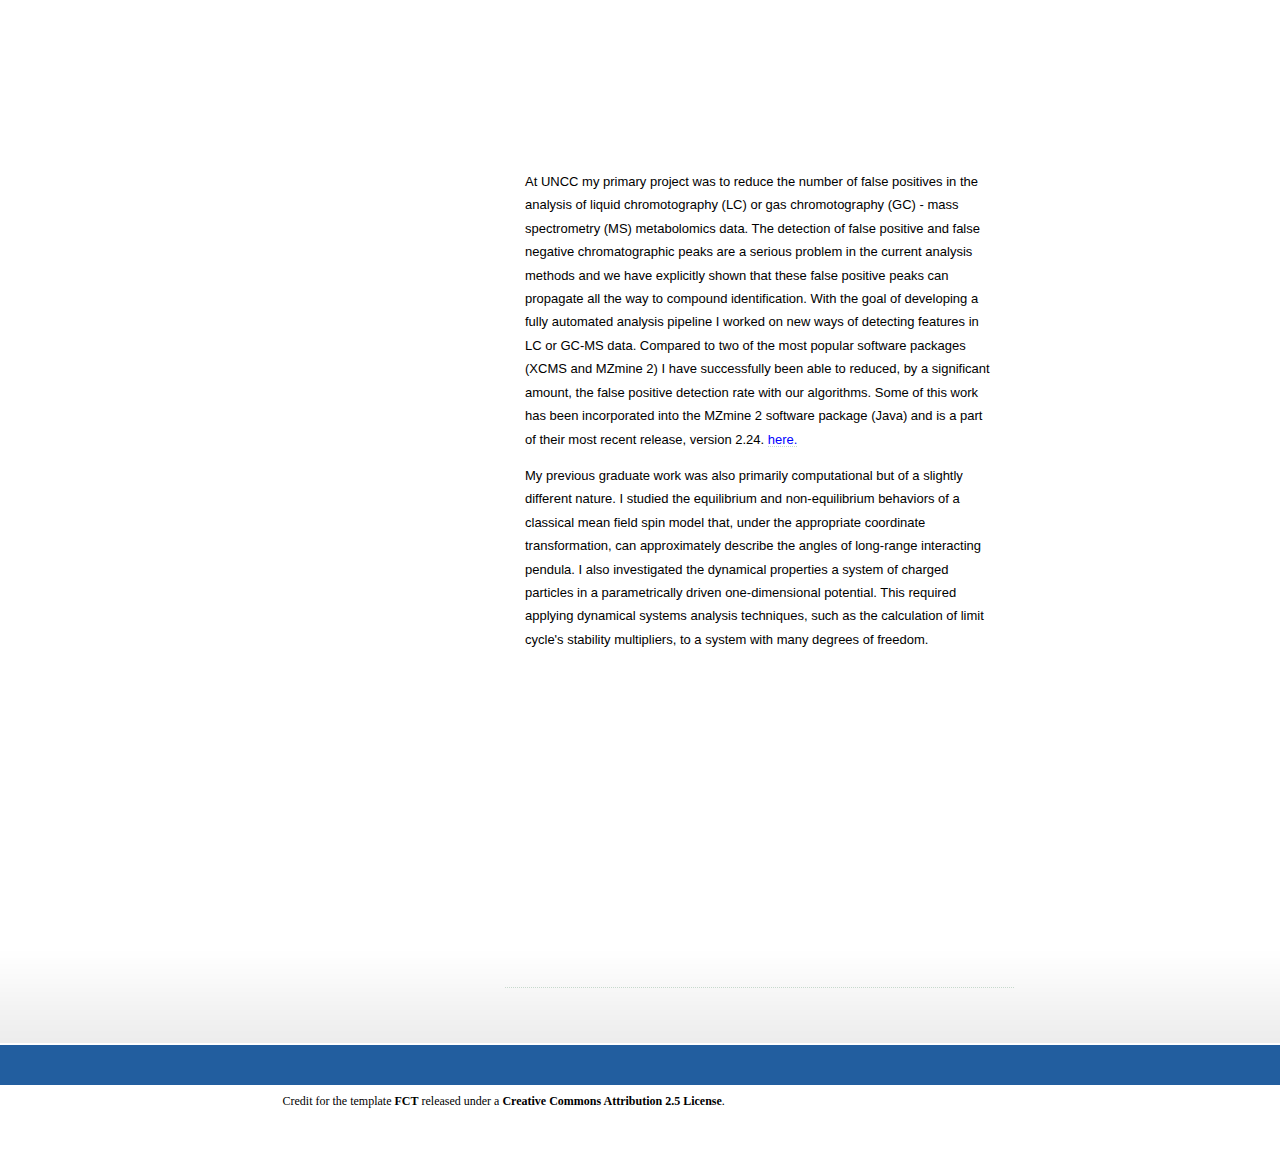
==== commit 17ecdc06: "Added bifurcation video" ====
--- a/index.html
+++ b/index.html
@@ -149,7 +149,13 @@
                     model and soon I will also be investigating the topological entanglement entropy 
                     of the QDPM which will decisively show if the model exhibits Z3 topological order.
                     </p>
-                    <iframe width="560" height="315" src="https://www.youtube.com/embed/W-yI-8OBD2M" frameborder="0" allow="autoplay; encrypted-media" allowfullscreen></iframe>
+                    <iframe 
+                        width="480" 
+                        height="315" 
+                        src="https://www.youtube.com/embed/W-yI-8OBD2M" 
+                        frameborder="0" allow="autoplay; encrypted-media" 
+                        allowfullscreen>
+                    </iframe>
 
                     <p> At UNCC my primary project was to reduce the number of false positives
                     in the analysis of liquid chromotography (LC) or gas chromotography (GC) - mass
@@ -175,6 +181,14 @@
                     applying dynamical systems analysis techniques, such as the calculation of limit
                     cycle's stability multipliers, to a system with many degrees of freedom.
                     </p>
+
+                    <iframe 
+                        width="480" 
+                        height="315" 
+                        src="https://www.youtube.com/embed/BcGcZZwdPTU" 
+                        frameborder="0" allow="autoplay; encrypted-media" 
+                        allowfullscreen>
+                    </iframe>
 
 				</div>
 				<div class="meta">
